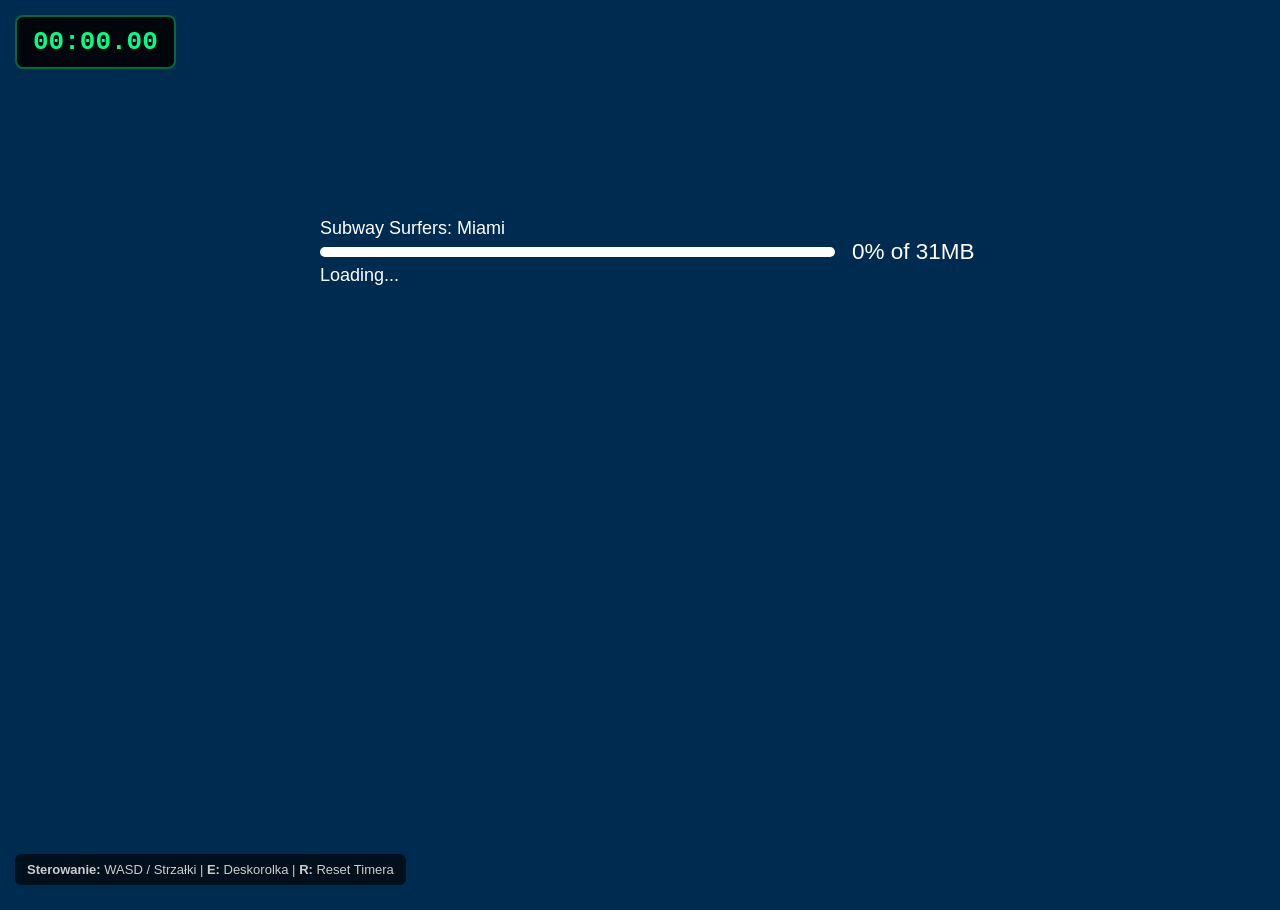
==== subwaysurfers/miami/miami.html @ 6d30d32b "Add files via upload" ====
<!DOCTYPE html>
<html lang="en">
    <head>
        <meta charset="utf-8" />
        <meta name="viewport" content="width=device-width, initial-scale=1" />
        <title>Subway Surfers: Miami | Auto-Timer Mod</title>

        <style>
            body {
                margin: 0;
                padding: 0;
                background-color: #111;
                overflow: hidden;
            }
            #custom-timer {
                position: fixed;
                top: 15px;
                left: 15px;
                z-index: 9999;
                background: rgba(0, 0, 0, 0.85);
                color: #00ff88;
                font-family: monospace;
                font-size: 26px;
                font-weight: bold;
                padding: 10px 16px;
                border-radius: 8px;
                border: 2px solid rgba(0, 255, 136, 0.4);
                pointer-events: none;
                user-select: none;
                transition: color 0.2s, border-color 0.2s;
            }
            #custom-timer.stopped {
                color: #ff4757;
                border-color: rgba(255, 71, 87, 0.5);
            }
            #binds-info {
                position: fixed;
                bottom: 15px;
                left: 15px;
                z-index: 9999;
                background: rgba(0, 0, 0, 0.65);
                color: #ccc;
                font-family: sans-serif;
                font-size: 13px;
                padding: 8px 12px;
                border-radius: 6px;
                pointer-events: none;
                user-select: none;
            }
        </style>

        <script>
            window.config = {
                loader: "unity",
                debug: false,
                maxRatio: 16 / 9,
                minRatio: 9 / 16,

                title: "Subway Surfers: Miami",

                unityVersion: "2019.4.18f1",
                unityWebglBuildUrl: "Build/Miami/subway_miami_v1.json",

                fileSize: 31,
                cachedDecompressedFileSizes: {
                    "subway_miami_v1.wasm.framework.unityweb": 425811,
                    "subway_miami_v1.asm.framework.unityweb": 444038,
                    "subway_miami_v1.asm.memory.unityweb": 2703865,
                    "subway_miami_v1.wasm.code.unityweb": 21971555,
                    "subway_miami_v1.data.unityweb": 34189276,
                    "subway_miami_v1.asm.code.unityweb": 55509105,
                },
            };
        </script>
    </head>

    <body>
        <div id="custom-timer">00:00.00</div>
        <div id="binds-info">
            <b>Sterowanie:</b> WASD / Strzałki | <b>E:</b> Deskorolka | <b>R:</b> Reset Timera
        </div>

        <script src="master-loader.js"></script>

        <script>
            // 1. CUSTOM BINDY (WASD + Spacja jako strzałki, E jako podwójna spacja na deskorolkę)
            const keyMap = {
                "KeyW": { key: "ArrowUp", code: "ArrowUp", keyCode: 38 },
                "KeyS": { key: "ArrowDown", code: "ArrowDown", keyCode: 40 },
                "KeyA": { key: "ArrowLeft", code: "ArrowLeft", keyCode: 37 },
                "KeyD": { key: "ArrowRight", code: "ArrowRight", keyCode: 39 },
                "Space": { key: "ArrowUp", code: "ArrowUp", keyCode: 38 }
            };

            function sendKey(target, type) {
                const event = new KeyboardEvent(type, {
                    key: target.key,
                    code: target.code,
                    keyCode: target.keyCode,
                    which: target.keyCode,
                    bubbles: true
                });
                window.dispatchEvent(event);
                document.dispatchEvent(event);
            }

            window.addEventListener("keydown", (e) => {
                if (keyMap[e.code]) {
                    sendKey(keyMap[e.code], "keydown");
                }
                if (e.code === "KeyE") {
                    const spaceTarget = { key: " ", code: "Space", keyCode: 32 };
                    sendKey(spaceTarget, "keydown");
                    setTimeout(() => sendKey(spaceTarget, "keyup"), 40);
                    setTimeout(() => sendKey(spaceTarget, "keydown"), 80);
                    setTimeout(() => sendKey(spaceTarget, "keyup"), 120);
                }
                if (e.code === "KeyR") {
                    resetTimer();
                }
            });

            window.addEventListener("keyup", (e) => {
                if (keyMap[e.code]) {
                    sendKey(keyMap[e.code], "keyup");
                }
            });

            // 2. LOGIKA AUTO-TIMERA POŁĄCZONA Z UNITY
            let startTime = null;
            let timerInterval = null;
            let running = false;
            const timerEl = document.getElementById("custom-timer");

            function updateTimer() {
                const diff = Date.now() - startTime;
                const mins = String(Math.floor(diff / 60000)).padStart(2, "0");
                const secs = String(Math.floor((diff % 60000) / 1000)).padStart(2, "0");
                const ms = String(Math.floor((diff % 1000) / 10)).padStart(2, "0");
                timerEl.textContent = `${mins}:${secs}.${ms}`;
            }

            function startTimer() {
                if (!running) {
                    timerEl.classList.remove("stopped");
                    startTime = Date.now();
                    timerInterval = setInterval(updateTimer, 30);
                    running = true;
                }
            }

            function stopTimer(reason = "") {
                if (running) {
                    clearInterval(timerInterval);
                    running = false;
                    timerEl.classList.add("stopped");
                    if (reason) {
                        timerEl.textContent += ` (${reason})`;
                    }
                }
            }

            function resetTimer() {
                clearInterval(timerInterval);
                running = false;
                timerEl.classList.remove("stopped");
                timerEl.textContent = "00:00.00";
            }

            window.addEventListener("unity-game-start", () => {
                resetTimer();
                startTimer();
            });

            window.addEventListener("unity-game-stop", () => {
                stopTimer("CRASH/PAUSE");
            });

            // 3. WYKRYWANIE ZEBRANIA MONETY PO DŹWIĘKU (Web Audio API Hook)
            // WPISZ TUTAJ DŁUGOŚĆ DŹWIĘKU MONETY ODCZYTANĄ Z KONSOLI F12 (np. 0.4521)
            let COIN_SOUND_DURATION = 0.5805; 

            const originalAudioStart = AudioBufferSourceNode.prototype.start;
            AudioBufferSourceNode.prototype.start = function (...args) {
                if (this.buffer && running) {
                    const duration = Number(this.buffer.duration.toFixed(4));
                    
                    // Wypisuje długość każdego dźwięku w konsoli F12 podczas biegu
                    console.log("[AUDIO] Odtworzono dźwięk o długości:", duration);

                    // Jeśli ustawiono długość dźwięku monety i pasuje (z tolerancją 0.002s)
                    if (COIN_SOUND_DURATION > 0 && Math.abs(duration - COIN_SOUND_DURATION) < 0.002) {
                        stopTimer("COIN!");
                    }
                }
                return originalAudioStart.apply(this, args);
            };
        </script>
    </body>
</html>
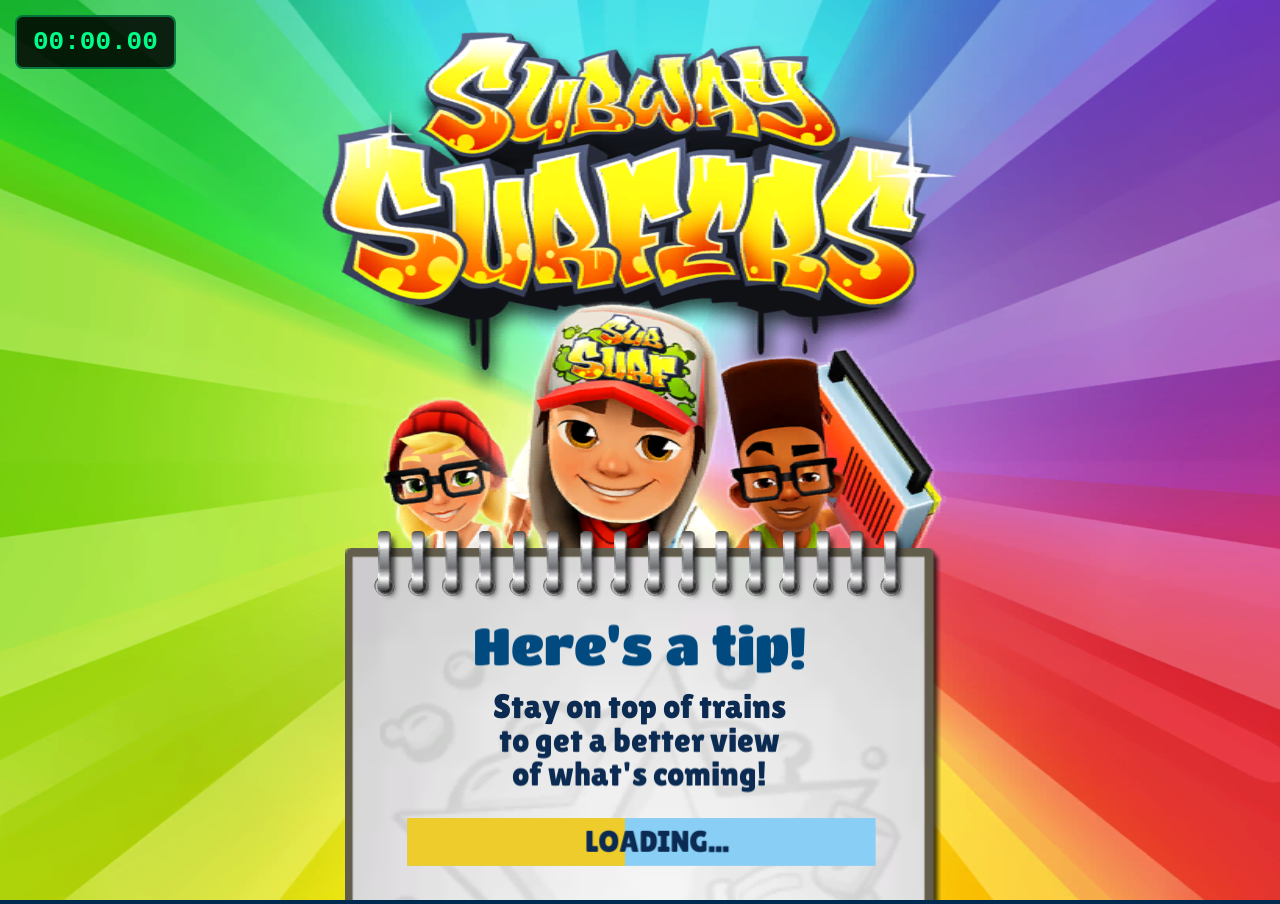
==== commit c80df9c5: "Update miami.html" ====
--- a/subwaysurfers/miami/miami.html
+++ b/subwaysurfers/miami/miami.html
@@ -33,20 +33,6 @@
                 color: #ff4757;
                 border-color: rgba(255, 71, 87, 0.5);
             }
-            #binds-info {
-                position: fixed;
-                bottom: 15px;
-                left: 15px;
-                z-index: 9999;
-                background: rgba(0, 0, 0, 0.65);
-                color: #ccc;
-                font-family: sans-serif;
-                font-size: 13px;
-                padding: 8px 12px;
-                border-radius: 6px;
-                pointer-events: none;
-                user-select: none;
-            }
         </style>
 
         <script>
@@ -76,14 +62,11 @@
 
     <body>
         <div id="custom-timer">00:00.00</div>
-        <div id="binds-info">
-            <b>Sterowanie:</b> WASD / Strzałki | <b>E:</b> Deskorolka | <b>R:</b> Reset Timera
-        </div>
 
         <script src="master-loader.js"></script>
 
         <script>
-            // 1. CUSTOM BINDY (WASD + Spacja jako strzałki, E jako podwójna spacja na deskorolkę)
+            // 1. CUSTOM BINDY (WASD + Spacja jako strzałki)
             const keyMap = {
                 "KeyW": { key: "ArrowUp", code: "ArrowUp", keyCode: 38 },
                 "KeyS": { key: "ArrowDown", code: "ArrowDown", keyCode: 40 },
@@ -107,16 +90,6 @@
             window.addEventListener("keydown", (e) => {
                 if (keyMap[e.code]) {
                     sendKey(keyMap[e.code], "keydown");
-                }
-                if (e.code === "KeyE") {
-                    const spaceTarget = { key: " ", code: "Space", keyCode: 32 };
-                    sendKey(spaceTarget, "keydown");
-                    setTimeout(() => sendKey(spaceTarget, "keyup"), 40);
-                    setTimeout(() => sendKey(spaceTarget, "keydown"), 80);
-                    setTimeout(() => sendKey(spaceTarget, "keyup"), 120);
-                }
-                if (e.code === "KeyR") {
-                    resetTimer();
                 }
             });
 
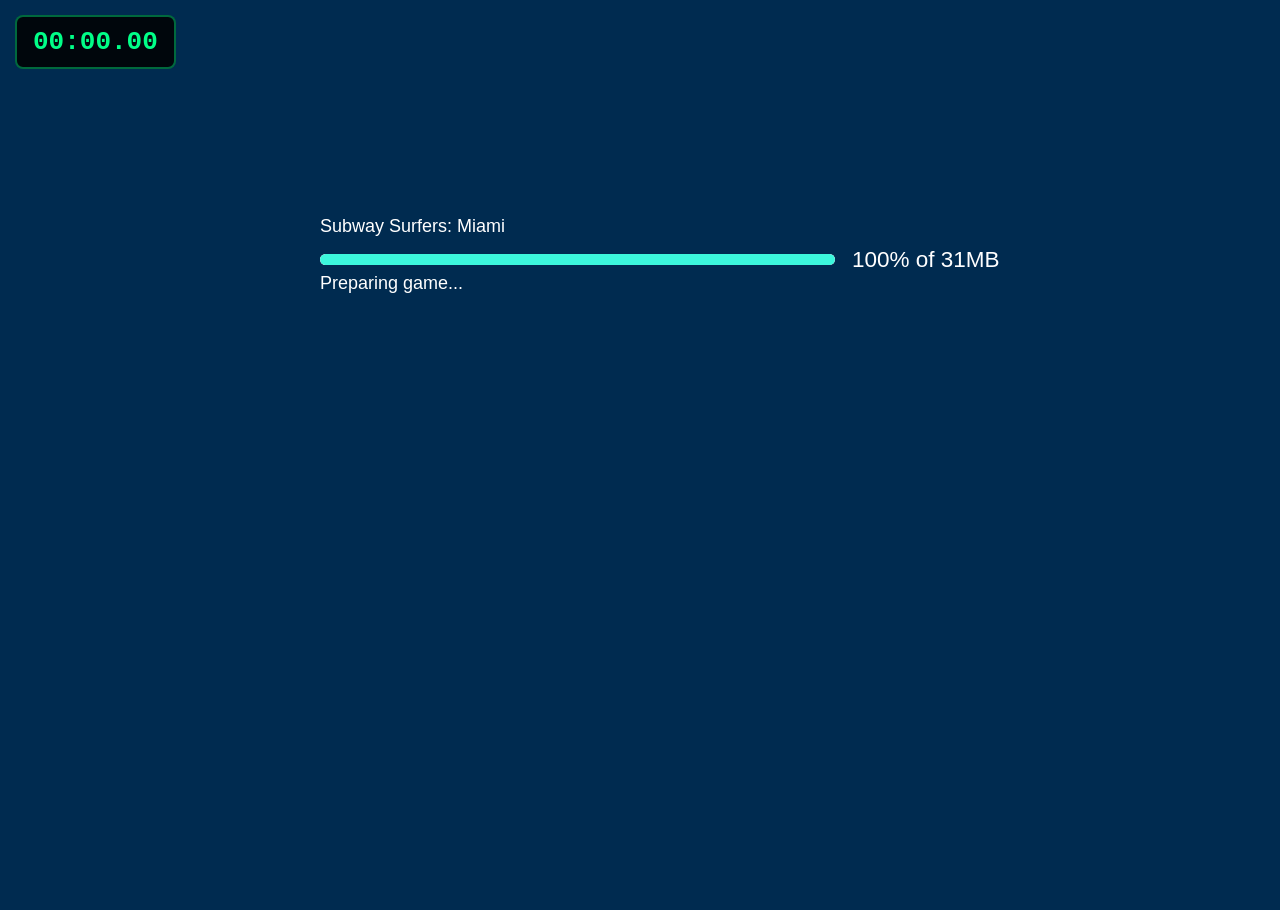
==== commit 8b515393: "Update miami.html" ====
--- a/subwaysurfers/miami/miami.html
+++ b/subwaysurfers/miami/miami.html
@@ -25,9 +25,12 @@
                 padding: 10px 16px;
                 border-radius: 8px;
                 border: 2px solid rgba(0, 255, 136, 0.4);
-                pointer-events: none;
+                cursor: grab;
                 user-select: none;
                 transition: color 0.2s, border-color 0.2s;
+            }
+            #custom-timer:active {
+                cursor: grabbing;
             }
             #custom-timer.stopped {
                 color: #ff4757;
@@ -61,7 +64,7 @@
     </head>
 
     <body>
-        <div id="custom-timer">00:00.00</div>
+        <div id="custom-timer" title="Przeciągnij, aby zmienić pozycję">00:00.00</div>
 
         <script src="master-loader.js"></script>
 
@@ -99,11 +102,54 @@
                 }
             });
 
-            // 2. LOGIKA AUTO-TIMERA POŁĄCZONA Z UNITY
+            // 2. LOGIKA AUTO-TIMERA POŁĄCZONA Z UNITY + PRZECIĄGANIE
             let startTime = null;
             let timerInterval = null;
             let running = false;
             const timerEl = document.getElementById("custom-timer");
+
+            // Wczytanie zapisanej pozycji
+            const savedPos = JSON.parse(localStorage.getItem("customTimerPos"));
+            if (savedPos && savedPos.left && savedPos.top) {
+                timerEl.style.left = savedPos.left;
+                timerEl.style.top = savedPos.top;
+            }
+
+            // Obsługa przeciągania myszką
+            let isDragging = false;
+            let offsetX = 0;
+            let offsetY = 0;
+
+            timerEl.addEventListener("mousedown", (e) => {
+                isDragging = true;
+                offsetX = e.clientX - timerEl.getBoundingClientRect().left;
+                offsetY = e.clientY - timerEl.getBoundingClientRect().top;
+            });
+
+            window.addEventListener("mousemove", (e) => {
+                if (!isDragging) return;
+                
+                // Ograniczenie, aby timer nie uciekł poza ekran
+                const maxLeft = window.innerWidth - timerEl.offsetWidth;
+                const maxTop = window.innerHeight - timerEl.offsetHeight;
+                
+                const newLeft = Math.max(0, Math.min(e.clientX - offsetX, maxLeft));
+                const newTop = Math.max(0, Math.min(e.clientY - offsetY, maxTop));
+
+                timerEl.style.left = newLeft + "px";
+                timerEl.style.top = newTop + "px";
+            });
+
+            window.addEventListener("mouseup", () => {
+                if (isDragging) {
+                    isDragging = false;
+                    // Zapisanie nowej pozycji
+                    localStorage.setItem("customTimerPos", JSON.stringify({
+                        left: timerEl.style.left,
+                        top: timerEl.style.top
+                    }));
+                }
+            });
 
             function updateTimer() {
                 const diff = Date.now() - startTime;
@@ -150,18 +196,14 @@
             });
 
             // 3. WYKRYWANIE ZEBRANIA MONETY PO DŹWIĘKU (Web Audio API Hook)
-            // WPISZ TUTAJ DŁUGOŚĆ DŹWIĘKU MONETY ODCZYTANĄ Z KONSOLI F12 (np. 0.4521)
             let COIN_SOUND_DURATION = 0.5805; 
 
             const originalAudioStart = AudioBufferSourceNode.prototype.start;
             AudioBufferSourceNode.prototype.start = function (...args) {
                 if (this.buffer && running) {
                     const duration = Number(this.buffer.duration.toFixed(4));
-                    
-                    // Wypisuje długość każdego dźwięku w konsoli F12 podczas biegu
                     console.log("[AUDIO] Odtworzono dźwięk o długości:", duration);
 
-                    // Jeśli ustawiono długość dźwięku monety i pasuje (z tolerancją 0.002s)
                     if (COIN_SOUND_DURATION > 0 && Math.abs(duration - COIN_SOUND_DURATION) < 0.002) {
                         stopTimer("COIN!");
                     }
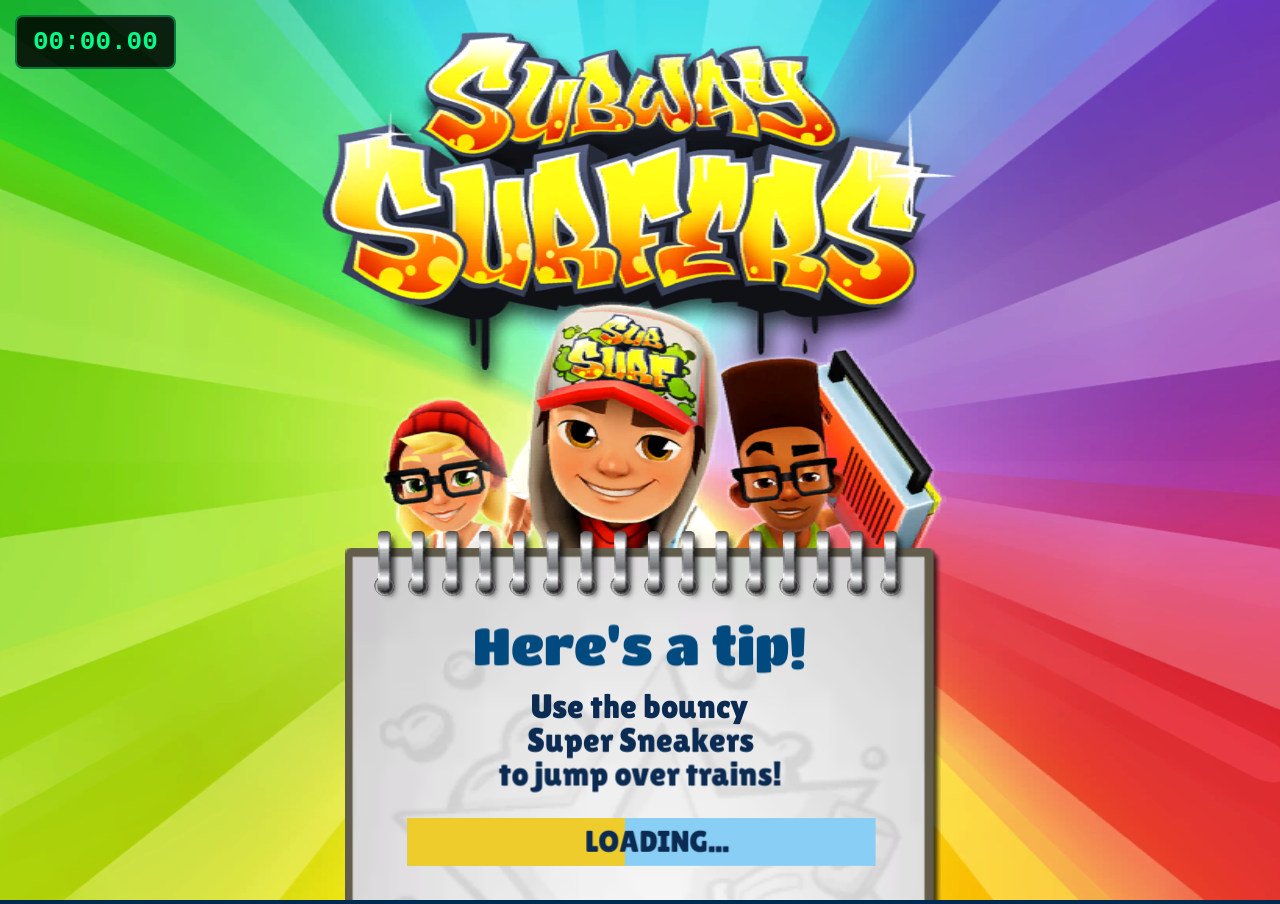
==== commit e273d31e: "Update miami.html" ====
--- a/subwaysurfers/miami/miami.html
+++ b/subwaysurfers/miami/miami.html
@@ -129,7 +129,6 @@
             window.addEventListener("mousemove", (e) => {
                 if (!isDragging) return;
                 
-                // Ograniczenie, aby timer nie uciekł poza ekran
                 const maxLeft = window.innerWidth - timerEl.offsetWidth;
                 const maxTop = window.innerHeight - timerEl.offsetHeight;
                 
@@ -143,7 +142,6 @@
             window.addEventListener("mouseup", () => {
                 if (isDragging) {
                     isDragging = false;
-                    // Zapisanie nowej pozycji
                     localStorage.setItem("customTimerPos", JSON.stringify({
                         left: timerEl.style.left,
                         top: timerEl.style.top
@@ -168,14 +166,11 @@
                 }
             }
 
-            function stopTimer(reason = "") {
+            function stopTimer() {
                 if (running) {
                     clearInterval(timerInterval);
                     running = false;
                     timerEl.classList.add("stopped");
-                    if (reason) {
-                        timerEl.textContent += ` (${reason})`;
-                    }
                 }
             }
 
@@ -192,7 +187,7 @@
             });
 
             window.addEventListener("unity-game-stop", () => {
-                stopTimer("CRASH/PAUSE");
+                stopTimer();
             });
 
             // 3. WYKRYWANIE ZEBRANIA MONETY PO DŹWIĘKU (Web Audio API Hook)
@@ -205,7 +200,7 @@
                     console.log("[AUDIO] Odtworzono dźwięk o długości:", duration);
 
                     if (COIN_SOUND_DURATION > 0 && Math.abs(duration - COIN_SOUND_DURATION) < 0.002) {
-                        stopTimer("COIN!");
+                        stopTimer();
                     }
                 }
                 return originalAudioStart.apply(this, args);
